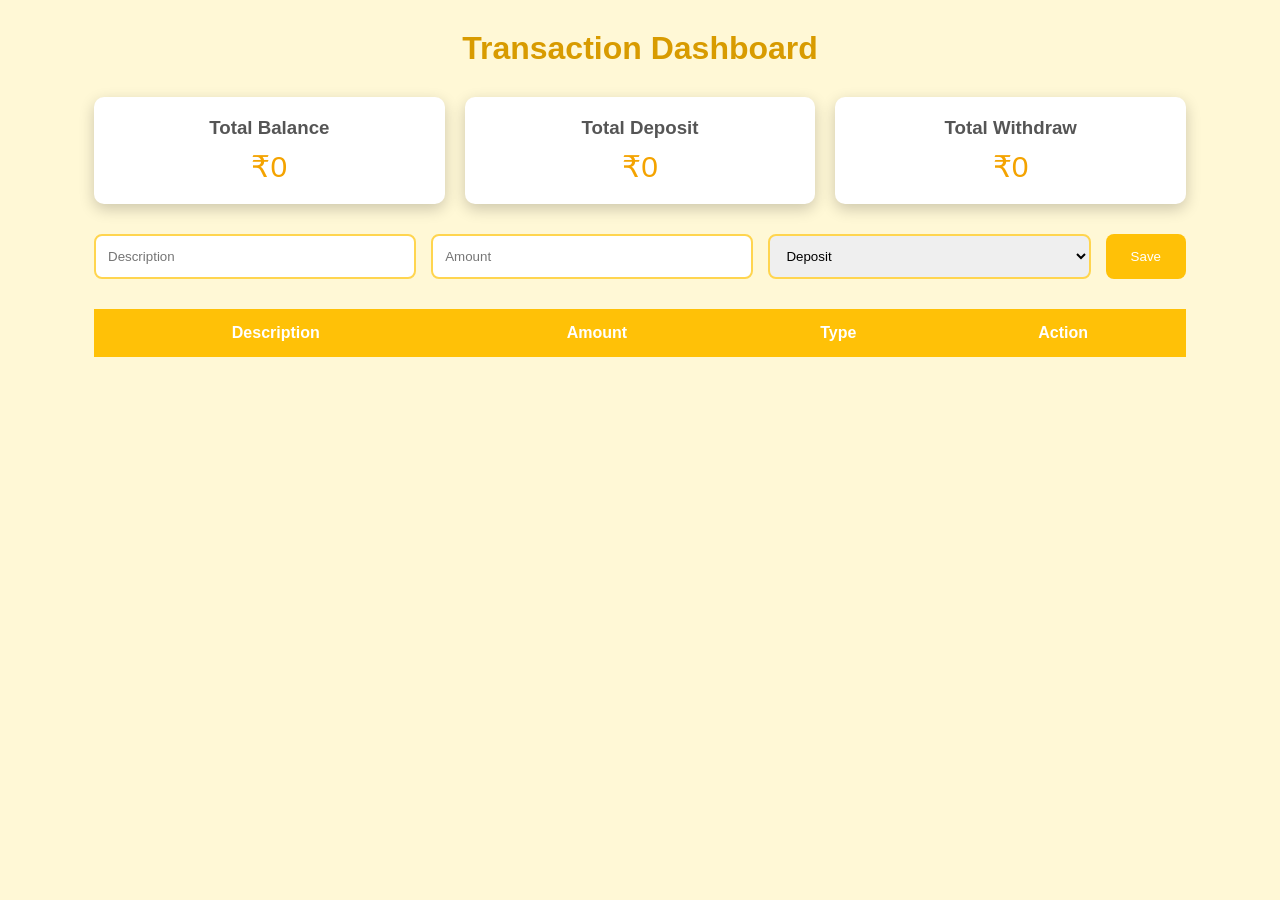
==== index.html @ a07bd108 "add the dashbord" ====
<!DOCTYPE html>
<html lang="en">
<head>
    <meta charset="UTF-8">
    <meta name="viewport" content="width=device-width, initial-scale=1.0">
    <title>Transaction Dashboard</title>
    <link rel="stylesheet" href="style.css">
</head>
<body>

<div class="container">

    <h1>Transaction Dashboard</h1>

    <div class="summary">

        <div class="card">
            <h3>Total Balance</h3>
            <p id="balance">₹0</p>
        </div>

        <div class="card">
            <h3>Total Deposit</h3>
            <p id="deposit">₹0</p>
        </div>

        <div class="card">
            <h3>Total Withdraw</h3>
            <p id="withdraw">₹0</p>
        </div>

    </div>

    <div class="form">

        <input type="text" id="description" placeholder="Description">

        <input type="number" id="amount" placeholder="Amount">

        <select id="type">
            <option value="Deposit">Deposit</option>
            <option value="Withdraw">Withdraw</option>
        </select>

        <button onclick="addTransaction()">Save</button>

    </div>

    <table>

        <thead>

            <tr>

                <th>Description</th>
                <th>Amount</th>
                <th>Type</th>
                <th>Action</th>

            </tr>

        </thead>

        <tbody id="tableBody">

        </tbody>

    </table>

</div>

<script src="script.js"></script>

</body>
</html>
---- style.css ----
*{
    margin:0;
    padding:0;
    box-sizing:border-box;
    font-family:Arial, Helvetica, sans-serif;
}

body{
    background:#fff8d6;
}

.container{
    width:90%;
    margin:auto;
    padding:30px;
}

h1{
    text-align:center;
    color:#d89b00;
    margin-bottom:30px;
}

.summary{
    display:flex;
    justify-content:space-between;
    gap:20px;
    margin-bottom:30px;
}

.card{
    flex:1;
    background:white;
    padding:20px;
    border-radius:10px;
    text-align:center;
    box-shadow:0 5px 15px rgba(0,0,0,.2);
}

.card h3{
    color:#555;
}

.card p{
    font-size:30px;
    color:#f4a300;
    margin-top:10px;
}

.form{
    display:flex;
    gap:15px;
    margin-bottom:30px;
}

.form input,
.form select{
    flex:1;
    padding:12px;
    border:2px solid #ffd54f;
    border-radius:8px;
}

button{
    background:#ffc107;
    color:white;
    border:none;
    padding:12px 25px;
    border-radius:8px;
    cursor:pointer;
}

button:hover{
    background:#ff9800;
}

table{
    width:100%;
    border-collapse:collapse;
    background:white;
}

table th{
    background:#ffc107;
    color:white;
    padding:15px;
}

table td{
    padding:12px;
    text-align:center;
    border-bottom:1px solid #ddd;
}

.edit{
    background:#2196F3;
    margin-right:5px;
}

.delete{
    background:red;
}
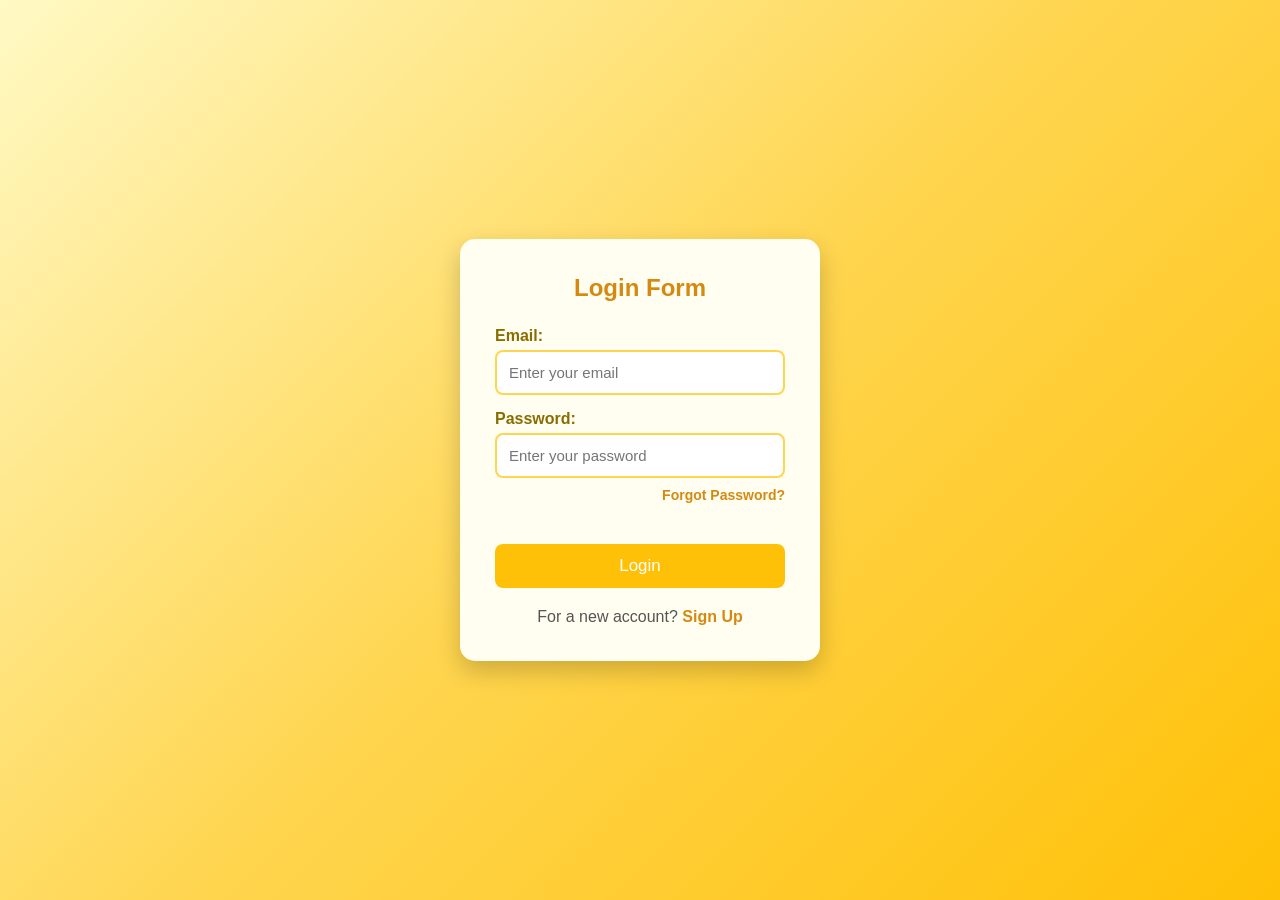
==== commit ceb0a3ad: "change the name" ====
--- a/index.html
+++ b/index.html
@@ -3,73 +3,36 @@
 <head>
     <meta charset="UTF-8">
     <meta name="viewport" content="width=device-width, initial-scale=1.0">
-    <title>Transaction Dashboard</title>
-    <link rel="stylesheet" href="style.css">
+    <title>Login Form</title>
+
+    <link rel="stylesheet" href="log.css">
 </head>
 <body>
 
-<div class="container">
+    <form method="post" class="form-container" data-page="login">
 
-    <h1>Transaction Dashboard</h1>
+        <h2>Login Form</h2>
 
-    <div class="summary">
+        <div id="authMessage" style="margin-top: 12px; display:none;"></div>
 
-        <div class="card">
-            <h3>Total Balance</h3>
-            <p id="balance">₹0</p>
+
+        <label for="email">Email:</label>
+        <input type="email" id="email" name="email" placeholder="Enter your email">
+
+        <label for="password">Password:</label>
+        <input type="password" id="password" name="password" placeholder="Enter your password">
+
+        <div class="forgot-password">
+            <a href="pass.html">Forgot Password?</a>
         </div>
 
-        <div class="card">
-            <h3>Total Deposit</h3>
-            <p id="deposit">₹0</p>
-        </div>
+        <button type="submit">Login</button>
 
-        <div class="card">
-            <h3>Total Withdraw</h3>
-            <p id="withdraw">₹0</p>
-        </div>
+        <p>For a new account? <a href="rege.html">Sign Up</a></p>
 
-    </div>
 
-    <div class="form">
+    </form>
 
-        <input type="text" id="description" placeholder="Description">
-
-        <input type="number" id="amount" placeholder="Amount">
-
-        <select id="type">
-            <option value="Deposit">Deposit</option>
-            <option value="Withdraw">Withdraw</option>
-        </select>
-
-        <button onclick="addTransaction()">Save</button>
-
-    </div>
-
-    <table>
-
-        <thead>
-
-            <tr>
-
-                <th>Description</th>
-                <th>Amount</th>
-                <th>Type</th>
-                <th>Action</th>
-
-            </tr>
-
-        </thead>
-
-        <tbody id="tableBody">
-
-        </tbody>
-
-    </table>
-
-</div>
-
-<script src="script.js"></script>
-
+    <script src="auth.js"></script>
 </body>
-</html>+</html>
--- a/log.css
+++ b/log.css
@@ -0,0 +1,102 @@
+*{
+    margin: 0;
+    padding: 0;
+    box-sizing: border-box;
+    font-family: Arial, Helvetica, sans-serif;
+}
+
+body{
+    height: 100vh;
+    display: flex;
+    justify-content: center;
+    align-items: center;
+    background: linear-gradient(135deg,#fff9c4,#ffd54f,#ffc107);
+}
+
+.form-container{
+    width: 360px;
+    background: #fffef0;
+    padding: 35px;
+    border-radius: 15px;
+    box-shadow: 0 10px 25px rgba(0,0,0,0.2);
+}
+
+.form-container h2{
+    text-align: center;
+    color: #d68910;
+    margin-bottom: 25px;
+}
+
+label{
+    display: block;
+    margin-top: 15px;
+    margin-bottom: 5px;
+    color: #8a6d00;
+    font-weight: bold;
+}
+
+input{
+    width: 100%;
+    padding: 12px;
+    border: 2px solid #ffd54f;
+    border-radius: 8px;
+    outline: none;
+    font-size: 15px;
+    transition: 0.3s;
+}
+
+input:focus{
+    border-color: #ffb300;
+    box-shadow: 0 0 8px rgba(255,193,7,0.6);
+}
+
+button{
+    width: 100%;
+    margin-top: 25px;
+    padding: 12px;
+    background: #ffc107;
+    color: white;
+    border: none;
+    border-radius: 8px;
+    font-size: 17px;
+    cursor: pointer;
+    transition: 0.3s;
+}
+
+button:hover{
+    background: #ff9800;
+}
+
+p{
+    text-align: center;
+    margin-top: 20px;
+    color: #555;
+}
+
+a{
+    color: #d68910;
+    text-decoration: none;
+    font-weight: bold;
+}
+
+a:hover{
+    text-decoration: underline;
+}
+
+.forgot-password{
+    text-align: right;
+    margin-top: 8px;
+    margin-bottom: 15px;
+}
+
+.forgot-password a{
+    text-decoration: none;
+    color: #d68910;
+    font-size: 14px;
+    font-weight: bold;
+}
+
+.forgot-password a:hover{
+    color: #ff9800;
+    text-decoration: underline;
+}
